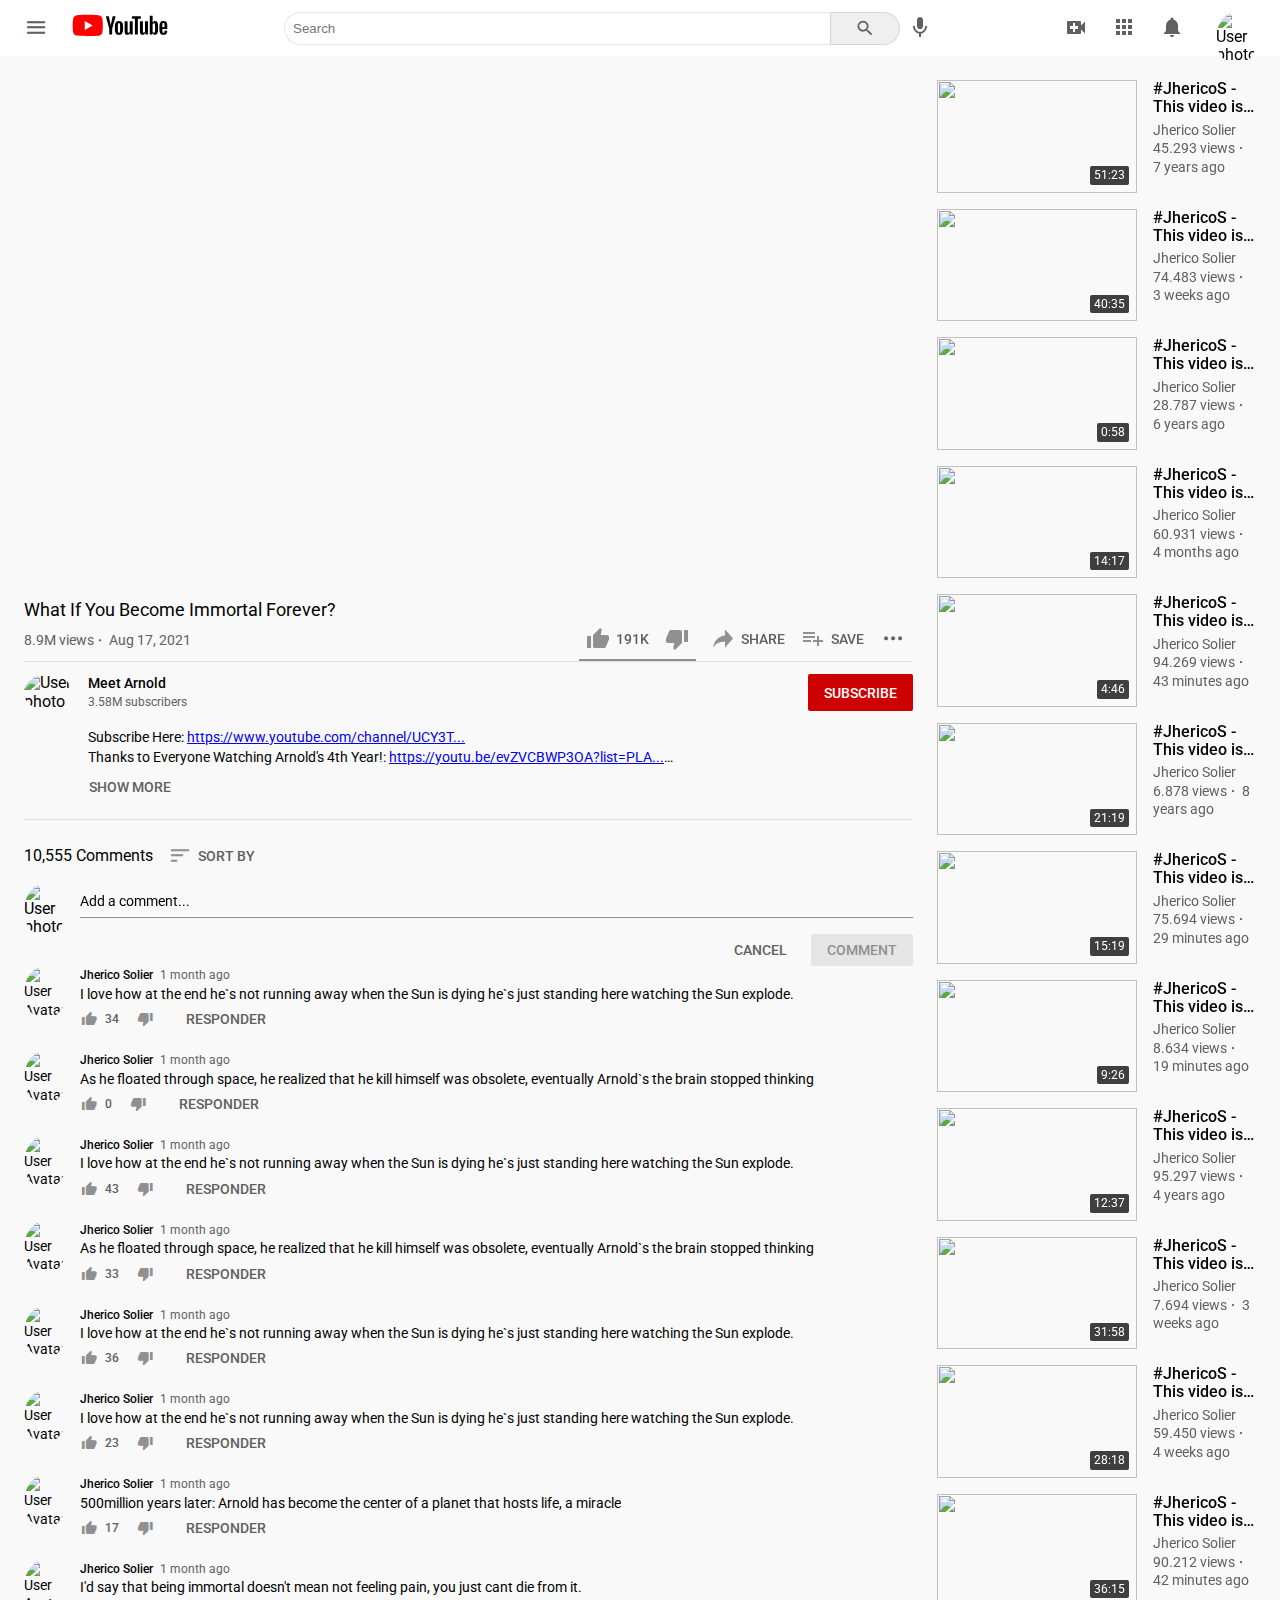
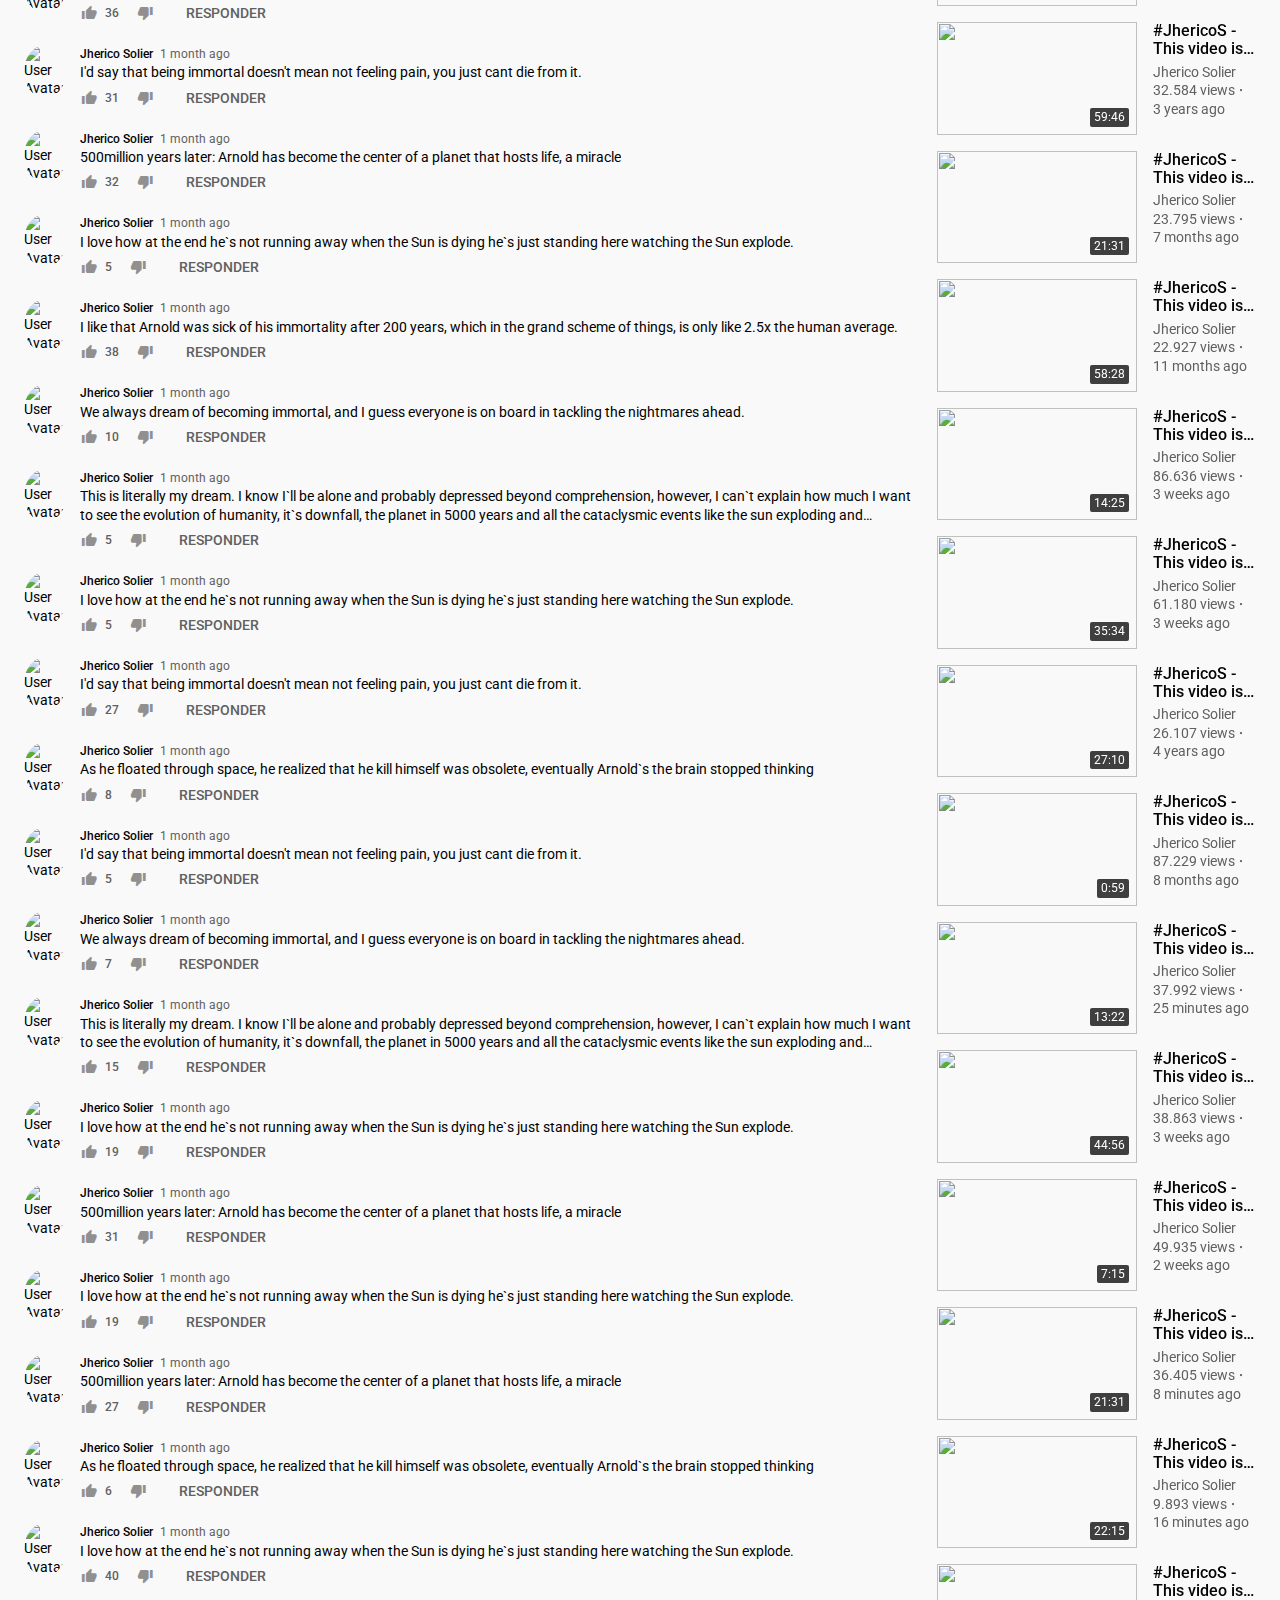
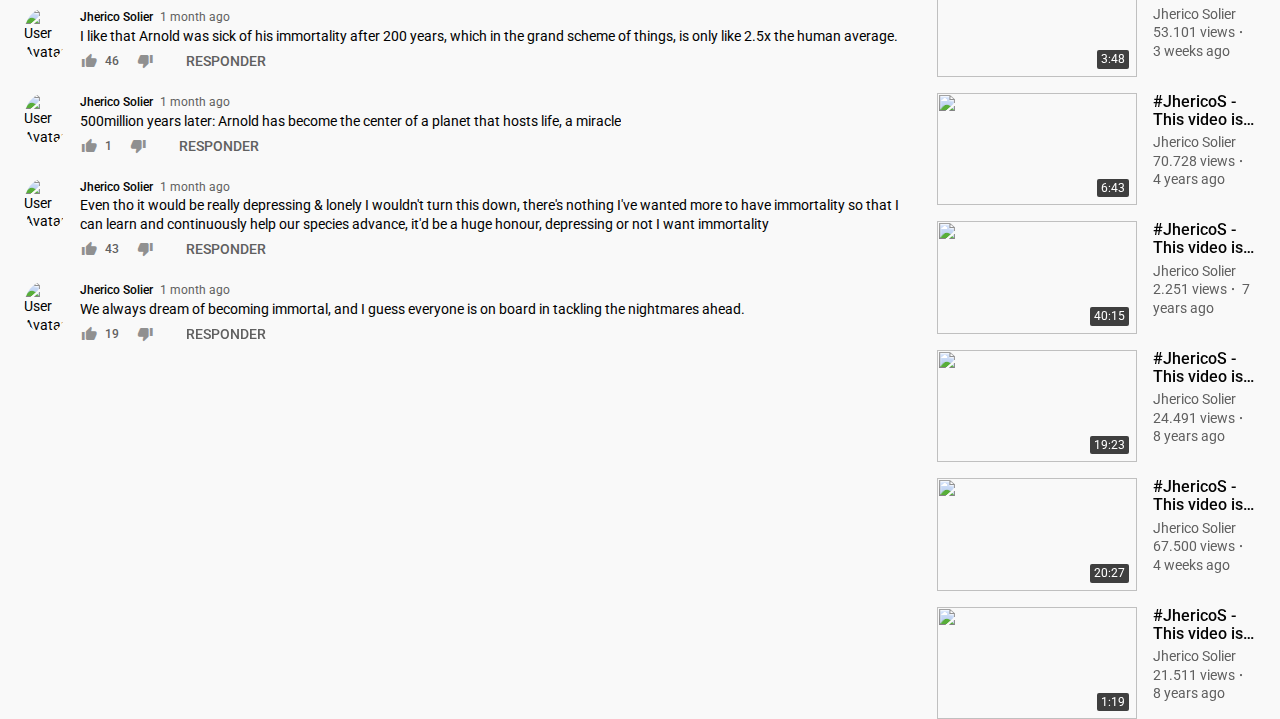
==== video.html @ 56e7bed3 "add video visualization" ====
<!DOCTYPE html>
<html lang="en">
<head>
    <meta charset="UTF-8">
    <meta http-equiv="X-UA-Compatible" content="IE=edge">
    <meta name="viewport" content="width=device-width, initial-scale=1.0">
    <title>YouTube JhericoS</title>
    <link rel="stylesheet" href="styles.css">
    <link rel="stylesheet" href="icons/styles.css">
</head>
<body class="video-page scroll">
    <header class="main-header">
        <!-- #Left -->
        <div class="start place-center">
            <button class="action-button icon-menu"></button>
            <a href="/">
                <img class="logo" src="img/logo.svg" alt="Youtube logo">
            </a>
        </div>

        <!-- #Center -->
        <div class="middle place-center">
            <form class="form-search place-center" action="#">
                <input type="search" placeholder="Search" class="input">
                <button data-tooltip="Search" class="submit icon-search"></button>
            </form>
            <button data-tooltip="Search with your voice" class="action-button icon-microphone"></button>
        </div>

        <!-- #Right -->
        <div class="place-center buttons-container">
            <button data-tooltip="Create" class="action-button icon-camera"></button>
            <button data-tooltip="YouTube apps" class="action-button icon-grid"></button>
            <button data-tooltip="Notifications" class="action-button icon-bell"></button>
            <div class="user">
                <div class="user-avatar">
                    <img class="image" src="https://news.artnet.com/app/news-upload/2019/01/Cat-Photog-Feat-256x256.jpg" alt="User photo">
                </div>
            </div>
        </div>
    </header>

    <div class="video-page-grid">
        <main class="video-column">
            <section class="video-player">
                <iframe class="video" src="https://www.youtube.com/embed/V5WwEENaDMI" title="YouTube video player" frameborder="0" allow="accelerometer; autoplay; clipboard-write; encrypted-media; gyroscope; picture-in-picture; web-share" allowfullscreen></iframe>
                <h1 class="title">What If You Become Immortal Forever?</h1>
                <div class="actions">
                    <p class="video-information">
                        <span class="views">8.9M views</span>
                        <span>Aug 17, 2021</span>
                    </p>
                    <div class="buttons-container">
                        <div class="buttons-container likes">
                            <button data-tooltip="I like this" class="action-button has-text">
                                <span class="icon icon-like-video"></span>
                                <span>191k</span>
                            </button>
                            <button data-tooltip="I dislike this" class="action-button has-text">
                                <span class="icon icon-dislike-video"></span>
                            </button>
                        </div>
                        <button data-tooltip="Share" class="action-button has-text">
                            <span class="icon icon-share"></span>
                            <span>Share</span>
                        </button>
                        <button data-tooltip="Save" class="action-button has-text">
                            <span class="icon icon-add-list"></span>
                            <span>Save</span>
                        </button>
                        <button class="action-button icon icon-horizontal-dots"></button>
                    </div>
                </div>
                <hr class="border"/>
            </section>
            <section class="video-player-information flex">
                <div class="user-avatar">
                    <img class="image" src="https://yt3.ggpht.com/ytc/AMLnZu9QvHYW3UWZsqoRnXHw-0ss7AONGZSx0uEJVyf9-Q=s176-c-k-c0x00ffffff-no-rj" alt="User photo">
                </div>
                <div class="content">
                    <header class="header flex">
                        <div>
                            <a href="#" class="channel-name" data-tooltip="Meet Arnold">Meet Arnold</a>
                            <p class="subs-count">3.58M subscribers</p>
                        </div>
                        <button class="button">Subscribe</button>
                    </header>
                    <p class="caption rows-text-3">Subscribe Here: <a href="#">https://www.youtube.com/channel/UCY3T...</a><br>
                        Thanks to Everyone Watching Arnold's 4th Year!: <a href="#">https://youtu.be/evZVCBWP3OA?list=PLA...</a><br>
                        What If You Become Immortal Forever? <br>
                        Don't forget to turn on notifications, like, & subscribe!</p>
                    <button class="action-button has-text">
                        <span>Show more</span>
                    </button>
                </div>
            </section>
            <hr class="big"></hr>
            <section class="comment-section">
                <header class="comments-information buttons-container">
                    <p>10,555 Comments</p>
                    <button class="action-button has-text">
                        <span class="icon icon-filter"></span>
                        <span>Sort by</span>
                    </button>
                </header>
                <div class="comment-form flex">
                    <div class="user-avatar">
                        <img class="image" src="https://news.artnet.com/app/news-upload/2019/01/Cat-Photog-Feat-256x256.jpg" alt="User photo">
                    </div>
                    <div class="form">
                        <div class="input" contenteditable></div>
                        <div class="buttons-container">
                            <button class="button link">Cancel</button>
                            <button class="button" disabled>Comment</button>
                        </div>
                    </div>
                </div>
                <div class="comments-grid" id="comments-grid">
                    <!-- Comment render -->
                </div>
            </section>
        </main>
        <aside class="cards-sidebar" id="card-grid">
            <!-- Side cards render -->
        </aside>
    </div>
    <script src="js/scripts/comment.js" type="module"></script>
    <script src="js/scripts/cards.js" type="module"></script>
</body>
</html>
---- styles.css ----
@import url('https://fonts.googleapis.com/css2?family=Roboto:wght@400;500&display=swap');

* {
    margin: 0;
    padding: 0;
    box-sizing: border-box;
}

/* --- Global Variables --- */

:root {
    /* Base Colors */
    --accent-color: #ff0000;
    --grey-color: #909090;
    --grey-color-alt: #ccc;
    --border-color: rgba(0,0,0,0.1);
    --new-video-color: #065FD4;

    /* Background Colors */
    --bg-color: #fff;
    --bg-color-alt: #f9f9f9;
    --bg-color-active: #e5e5e5;

    /* Text Colors */
    --text-color: #030303;
    --text-color-alt: #606060;
    --text-color-white: #fff;

    /* Fonts */
    --body-font: 'Roboto', sans-serif;
    --icon-font: 'icomoon';

    /* Text Size */
    --big-font-size: 1.125rem;
    --normal-font-size: 1rem;
    --small-font-size: 0.875rem;
    --smaller-font-size: 0.75rem;
    --font-bold: 500;

    /* Others */
    --header-height: 56px;
    --sidebar-width: 240px;
    --z-tooltip: 25;
    --z-fixed: 100;
    --border-radius: 2px;
    --border-radius-search: 100px;
    --transition-time: 0.25s;

    /* Scroll */
    --scroll-size: 16px;
    --scroll-bg: transparent;
    --scroll-radius: 8px;
    --scroll-padding: 4px;
    --thumb-bg: var(--grey-color);
    --thumb-bg-alt: var(--grey-color-alt);
}

body {
    font-family: var(--body-font);
    background-color: var(--bg-color-alt);
    line-height: 1.15rem;
    padding-top: var(--header-height);
    padding-left: var(--sidebar-width);
}

h1, h2, h3, h4, h5, h6, b {
    font-weight: var(--font-bold);
}

button {
    font-family: var(--body-font);
}

img {
    width: 100%;
}

hr {
    --spacing: 0.75rem;
    border: none;
    border-bottom: 1px solid var(--border-color);
    margin-bottom: var(--spacing);
    padding-top: var(--spacing);
}

hr.big {
    margin-bottom: 1rem;
}

.flex {
    display: flex;
}

.place-center {
    display: flex;
    justify-content: center;
    align-items: center;
}

.buttons-container {
    display: flex;
    gap: 0.5rem;
}

/* --- Classes To Trim Lines Of Text --- */

[class*='rows-text'] {
    display: -webkit-box;
    -webkit-line-clamp: 2;
    -webkit-box-orient: vertical;
    overflow: hidden;
}

.rows-text-1 {
    --rows: 1;
}

.rows-text-2 {
    --rows: 2;
}

.rows-text-3 {
    --rows: 3;
}

/* --- Scroll --- */
.scroll::-webkit-scrollbar {
    width: var(--scroll-size);
    height: var(--scroll-size);
}

.scroll::-webkit-scrollbar-thumb {
    background-color: var(--thumb-bg);
    border-radius: var(--scroll-radius);
    border: var(--scroll-padding) solid transparent;
    background-clip: content-box;
}

.scroll::-webkit-scrollbar-thumb:hover {
    background-color: var(--thumb-bg-alt);
}

.scroll:not(body)::-webkit-scrollbar-thumb {
    display: none;
    background-color: var(--thumb-bg-alt);
}

.scroll:not(body):hover::-webkit-scrollbar-thumb {
    display: block;
}

/* --- Principal Header --- */

.main-header {
    position: fixed;
    width: 100%;
    left:  0;
    top: 0;
    display: flex;
    justify-content: space-between;
    align-items: center;
    padding: 0 1rem;
    height: var(--header-height);
    background-color: var(--bg-color);
    z-index: var(--z-fixed);
}

.main-header .start .action-button {
    margin-right: 1rem;
}

.main-header .logo {
    width: 6rem;
}

.main-header .middle {
    flex-basis: 720px;
    padding: 0 2rem;
}

.main-header .form-search {
    flex-grow: 1;
    align-items: stretch;
}

.main-header .input {
    flex-grow: 1;
    padding: 0.5rem;
    border: 1px solid var(--border-color);
    border-right: 0;
    border-radius: var(--border-radius-search) 0 0 var(--border-radius-search);
}

.main-header .submit {
    padding: 0 1.5rem;
    border: 1px solid var(--border-color);
    color: var(--text-color-alt);
    font-size: 1.25rem;
    border-radius: 0 var(--border-radius-search) var(--border-radius-search) 0;
    cursor: pointer;
}

.main-header .user {
    padding: 0 1rem;
}

/* --- User Avatar --- */

.user-avatar {
    --size: 2rem;
    width: var(--size);
    height: var(--size);
    cursor: pointer;
    flex: none;
}

.user-avatar .image {
    width: 100%;
    height: 100%;
    object-fit: cover;
    border-radius: 50%;
}

/* --- Action Buttons --- */

.action-button,
.action-button .icon {
    --size: 2.5rem;
    display: flex;
    justify-content: center;
    align-items: center;
    height: var(--size);
    border: 1px solid transparent;
    background: none;
    cursor: pointer;
    transition: border-color var(--transition-time);
}

.action-button.has-text {
    text-transform: uppercase;
    color: var(--text-color-alt);
    font-weight: var(--font-bold);
    font-size: var(--small-font-size);
}

.action-button.has-text .icon {
    --size: 2.25rem;
    color: var(--grey-color);
}

.action-button:not(.has-text),
.action-button .icon {
    width: var(--size);
    border-radius: 50%;
}

.action-button::before,
.action-button .icon {
    color: var(--text-color-alt);
    font-size: 1.5rem;
}

.action-button:not(.has-text):active,
.action-button .icon:active {
    background-color: var(--bg-color-active);
    border-color: var(--bg-color-active) ;
}

/* --- Tooltip --- */

[data-tooltip] {
    position: relative;
}

[data-tooltip]:hover::after {
    opacity: 1;
}

[data-tooltip]::after {
    content: attr(data-tooltip);
    position: absolute;
    left: 50%;
    top: 3.5rem;
    transform: translateX(-50%);
    padding: 0.5rem;
    background-color: var(--text-color-alt);
    color: var(--text-color-white);
    font-family: var(--body-font);
    font-size: var(--smaller-font-size);
    border-radius: var(--border-radius);
    white-space: nowrap;
    opacity: 0;
    pointer-events: none;
    transition: opacity var(--transition-time);
    z-index: var(--z-tooltip);
}

/* --- Basic Button --- */

.button {
    --button-color: #cc0000;
    --text-button-color: white;
    --cursor-button: pointer;

    padding: 0.5rem 1rem;
    background-color: var(--button-color);
    color: var(--text-button-color);
    text-transform: uppercase;
    font-size: var(--small-font-size);
    font-weight: var(--font-bold);
    border: none;
    border-radius: var(--border-radius);
    cursor: var(--cursor-button);
}

.button[disabled] {
    --button-color: var(--bg-color-active);
    --text-button-color: var(--grey-color);
    --cursor-button: initial;
}

.button.link {
    --text-button-color: var(--text-color-alt);
    --button-color: transparent;
}

/* --- Side Menu --- */

.main-sidebar {
    --main-nav-padding: 0.5rem 1.5rem;
    position: fixed;
    top: var(--header-height);
    left: 0;
    z-index: 1;
    height: calc(100vh - var(--header-height));
    width: var(--sidebar-width);
    background-color: var(--bg-color);
    padding: 0.75rem 0;
    overflow: auto;
}

/* --- Navigation Items --- */

.main-nav .link {
    display: flex;
    align-items: center;
    padding: var(--main-nav-padding);
    color: var(--text-color);
    font-size: var(--small-font-size);
    text-decoration: none;
    white-space: nowrap;
}

.main-nav .link.is-active,
.main-nav .link:hover {
    background-color: var(--bg-color-alt);
}

.main-nav .link.is-active {
    font-weight: var(--font-bold);
}

/* --- Navigation Icons --- */

.main-nav .link .icon {
    margin-right: 1.5rem;
    font-size: 1.5rem;
    color: var(--text-color-alt);
}

.main-nav .link.is-in-live::after,
.main-nav .link.is-new::after {
    --link-icon: '';
    content: var(--link-icon);
    font-family: var(--icon-font);
    margin-left: auto;
}

.main-nav .link.is-in-live::after {
    content: '\e911';
    color: var(--accent-color);
}

.main-nav .link.is-new::after {
    content: '\e91b';
    color: var(--new-video-color);
    font-size: 0.5rem;
}

.main-nav .link .user-avatar {
    --size: 1.5rem;
}

.main-nav .link .icon,
.main-nav .link .user-avatar {
    margin-right: 1.5rem;
}

.main-nav .link.is-active .icon {
    color: var(--accent-color);
}

/* --- Section Title In Side Navigation --- */

.nav-title {
    padding: var(--main-nav-padding);
    color: var(--text-color-alt);
    font-size: var(--small-font-size);
    text-transform: uppercase;
}

/* --- Footer Side Navigation --- */

.main-nav-footer {
    display: grid;
    gap: 0.75rem;
    padding: var(--main-nav-padding);
    font-size: var(--smaller-font-size);
}

.main-nav-footer .link-footer {
    margin-right: 0.5rem;
    line-height: 1.4;
    text-decoration: none;
    font-weight: var(--font-bold);
    color: var(--text-color-alt);
}

.main-nav-footer .copyright {
    opacity: 0.6;
    color: var(--text-color-alt);
    margin: 0;
}

/* --- Video Card --- */

.card-video a {
    text-decoration: none;
    color: inherit;
}

.card-video .cover {
    display: block;
    position: relative;
    aspect-ratio: 16 / 9;
    margin-bottom: 0.75rem;
}

.card-video .image {
    display: block;
    height: 100%;
    object-fit: cover;
}

.card-video .time {
    position: absolute;
    right: 0.5rem;
    bottom: 0.5rem;
    padding: 0 0.25rem;
    background-color: rgba(0,0,0,0.75);
    color: var(--text-color-white);
    font-size: var(--smaller-font-size);
    border-radius: var(--border-radius);
}

.card-video .user-avatar {
    --size: 36px;
    margin-right: 0.75rem;
}

.card-video .content {
    font-size: var(--small-font-size);
    color: var(--text-color-alt);
}

.card-video .title {
    color: var(--text-color);
    margin-bottom: 0.25rem;
}

/* --- Sidebar Card Video --- */

.cards-sidebar {
    display: grid;
    gap: 1rem;
    grid-column-start: span 3;
}

.card-video.in-sidebar {
    display: flex;
    flex-wrap: nowrap;
    gap: 1rem;
}

.card-video.in-sidebar .cover {
    margin-bottom: 0;
    min-width: 200px;
    max-width: 250px;
}

.card-video.in-sidebar .content {
    flex-grow: 1;
}

/* --- Video Information --- */

.video-information .views {
    display: inline-flex;
}

.video-information .views::after {
    content: '\e91b';
    padding: 0 0.25rem;
    font-family: var(--icon-font);
    font-size: 0.25rem;
}

/* --- Videos Grid --- */

.card-grid {
    display: grid;
    grid-template-columns: repeat(auto-fill, minmax(250px, 1fr));
    gap: 2rem 1rem;
    padding: 1rem 2rem;
    max-width: 1900px;
    margin-inline: auto;
}

/* --- Video Page --- */

body.video-page {
    padding-left: 0;    
}

.video-page-grid {
    --gap-page: 1.5rem;
    width: calc(100% - (var(--gap-page) * 2));
    max-width: 1600px;
    display: grid;
    gap: var(--gap-page);
    grid-template-columns: repeat(11, 1fr);
    margin-inline: auto;
    padding-top: var(--gap-page);
}

.video-column {
    grid-column-start: span 8;
}

.video-player .video {
    aspect-ratio: 16 / 9;
    width: 100%;
    margin-bottom: 1rem;
}

.video-player .title {
    font-weight: normal;
    font-size: var(--big-font-size);
}

.video-player .video-information {
    font-size: var(--small-font-size);
    color: var(--text-color-alt);
}

.video-player .actions {
    display: flex;
    align-items: center;
    justify-content: space-between;
}

.video-player .buttons-container.likes {
    border-bottom: 2px solid var(--grey-color);
}

.video-player .border {
    padding-top: 0;
}

/* --- Video Information Styles --- */

.video-player-information {
    gap: 1rem;
    color: var(--text-color);
}

.video-player-information .user-avatar {
    --size: 3rem;
}

.video-player-information .content {
    width: 100%;
}

.video-player-information .channel-name {
    color: inherit;
    text-decoration: none;
    font-size: var(--small-font-size);
    font-weight: var(--font-bold);
}

.video-player-information .subs-count {
    color: var(--text-color-alt);
    font-size: var(--smaller-font-size);
}

.video-player-information .header {
    margin-bottom: 1rem;
}

.video-player-information .header .button {
    margin-left: auto;
}

.video-player-information .caption {
    max-width: 600px;
    line-height: 1.25rem;
    font-size: var(--small-font-size);
}

/* --- Comments Section --- */

.comments-information {
    align-items: center;
    margin-bottom: 0.5rem;
}

.comment-form {
    gap: 1rem;
}

.comment-form .form {
    display: flex;
    flex-direction: column;
    flex-grow: 1;
}

.comment-form .input {
    position: relative;
    margin-bottom: 1rem;
    padding: 0.5rem 0;
    font-size: var(--small-font-size);
    box-shadow: 0 -1px inset var(--grey-color);
    outline: none;
}

.comment-form .input:empty::before {
    content: 'Add a comment...';
}

.comment-form .input:not(:empty) ~ .buttons-container .button[disabled] {
    background-color: var(--new-video-color);
    color: white;
}

.comment-form .input::after {
    content: '';
    position: absolute;
    bottom: 0;
    left: 50%;
    width: 0;
    height: 2px;
    background-color: #000;
    transition: left var(--transition-time), width var(--transition-time);
}

.comment-form .input:focus::after {
    width: 100%;
    left: 0;
}

.comment-form .user-avatar {
    --size: 2.5rem;
}

.comment-form .buttons-container {
    margin-left: auto;
}

/* --- Comment Component --- */

.comments-grid {
    display: grid;
    gap: 1rem;
}

.comment {
    gap: 1rem;
    font-size: var(--small-font-size);
}

.comment .user-avatar {
    --size: 2.5rem;
}

.comment .header {
    font-size: var(--smaller-font-size);
}

.comment .name {
    margin-right: 0.25rem;
    text-decoration: none;
    color: var(--text-color)
}

.comment .time {
    color: var(--text-color-alt);
}

.comment .buttons-container {
    margin-left: -0.5rem;
}

.comment .action-button,
.comment .action-button .icon {
    --size: 2rem;
    font-size: var(--normal-font-size);
}

.comment .action-button:hover,
.comment .action-button:hover .icon {
    color: var(--text-color-alt);
}

.comment .action-button .text {
    font-size: var(--smaller-font-size);
}
---- icons/styles.css ----
@font-face {
  font-family: 'icomoon';
  src:  url('fonts/icomoon.eot?4cv2qz');
  src:  url('fonts/icomoon.eot?4cv2qz#iefix') format('embedded-opentype'),
    url('fonts/icomoon.ttf?4cv2qz') format('truetype'),
    url('fonts/icomoon.woff?4cv2qz') format('woff'),
    url('fonts/icomoon.svg?4cv2qz#icomoon') format('svg');
  font-weight: normal;
  font-style: normal;
  font-display: block;
}

[class^="icon-"], [class*=" icon-"] {
  /* use !important to prevent issues with browser extensions that change fonts */
  font-family: 'icomoon' !important;
  speak: never;
  font-style: normal;
  font-weight: normal;
  font-variant: normal;
  text-transform: none;
  line-height: 1;

  /* Better Font Rendering =========== */
  -webkit-font-smoothing: antialiased;
  -moz-osx-font-smoothing: grayscale;
}

.icon-like-video:before {
  content: "\e90f";
}
.icon-horizontal-dots:before {
  content: "\e91e";
}
.icon-share:before {
  content: "\e920";
}
.icon-dislike-video:before {
  content: "\e91f";
}
.icon-add-list:before {
  content: "\e921";
}
.icon-filter:before {
  content: "\e922";
}
.icon-dot .path1:before {
  content: "\e91b";
  color: rgb(0, 0, 0);
}
.icon-dot .path2:before {
  content: "\e91c";
  margin-left: -1em;
  color: rgb(0, 0, 0);
}
.icon-dot .path3:before {
  content: "\e91d";
  margin-left: -1em;
  color: rgb(68, 68, 68);
  opacity: 0.15;
}
.icon-library:before {
  content: "\e90b";
}
.icon-history:before {
  content: "\e90c";
}
.icon-square-triangle:before {
  content: "\e90d";
}
.icon-like:before {
  content: "\e923";
}
.icon-clock:before {
  content: "\e90e";
}
.icon-down:before {
  content: "\e910";
}
.icon-live:before {
  content: "\e911";
}
.icon-video:before {
  content: "\e912";
}
.icon-game:before {
  content: "\e913";
}
.icon-spotlight:before {
  content: "\e914";
}
.icon-trophy:before {
  content: "\e915";
}
.icon-config:before {
  content: "\e916";
}
.icon-flag:before {
  content: "\e917";
}
.icon-question:before {
  content: "\e918";
}
.icon-message:before {
  content: "\e919";
}
.icon-vertical-dots:before {
  content: "\e91a";
}
.icon-home:before {
  content: "\e906";
}
.icon-explore:before {
  content: "\e907";
}
.icon-suscriptions:before {
  content: "\e908";
}
.icon-yt-logo:before {
  content: "\e909";
}
.icon-music:before {
  content: "\e90a";
}
.icon-search:before {
  content: "\e904";
}
.icon-microphone:before {
  content: "\e905";
}
.icon-menu:before {
  content: "\e900";
}
.icon-camera:before {
  content: "\e901";
}
.icon-grid:before {
  content: "\e902";
}
.icon-bell:before {
  content: "\e903";
}
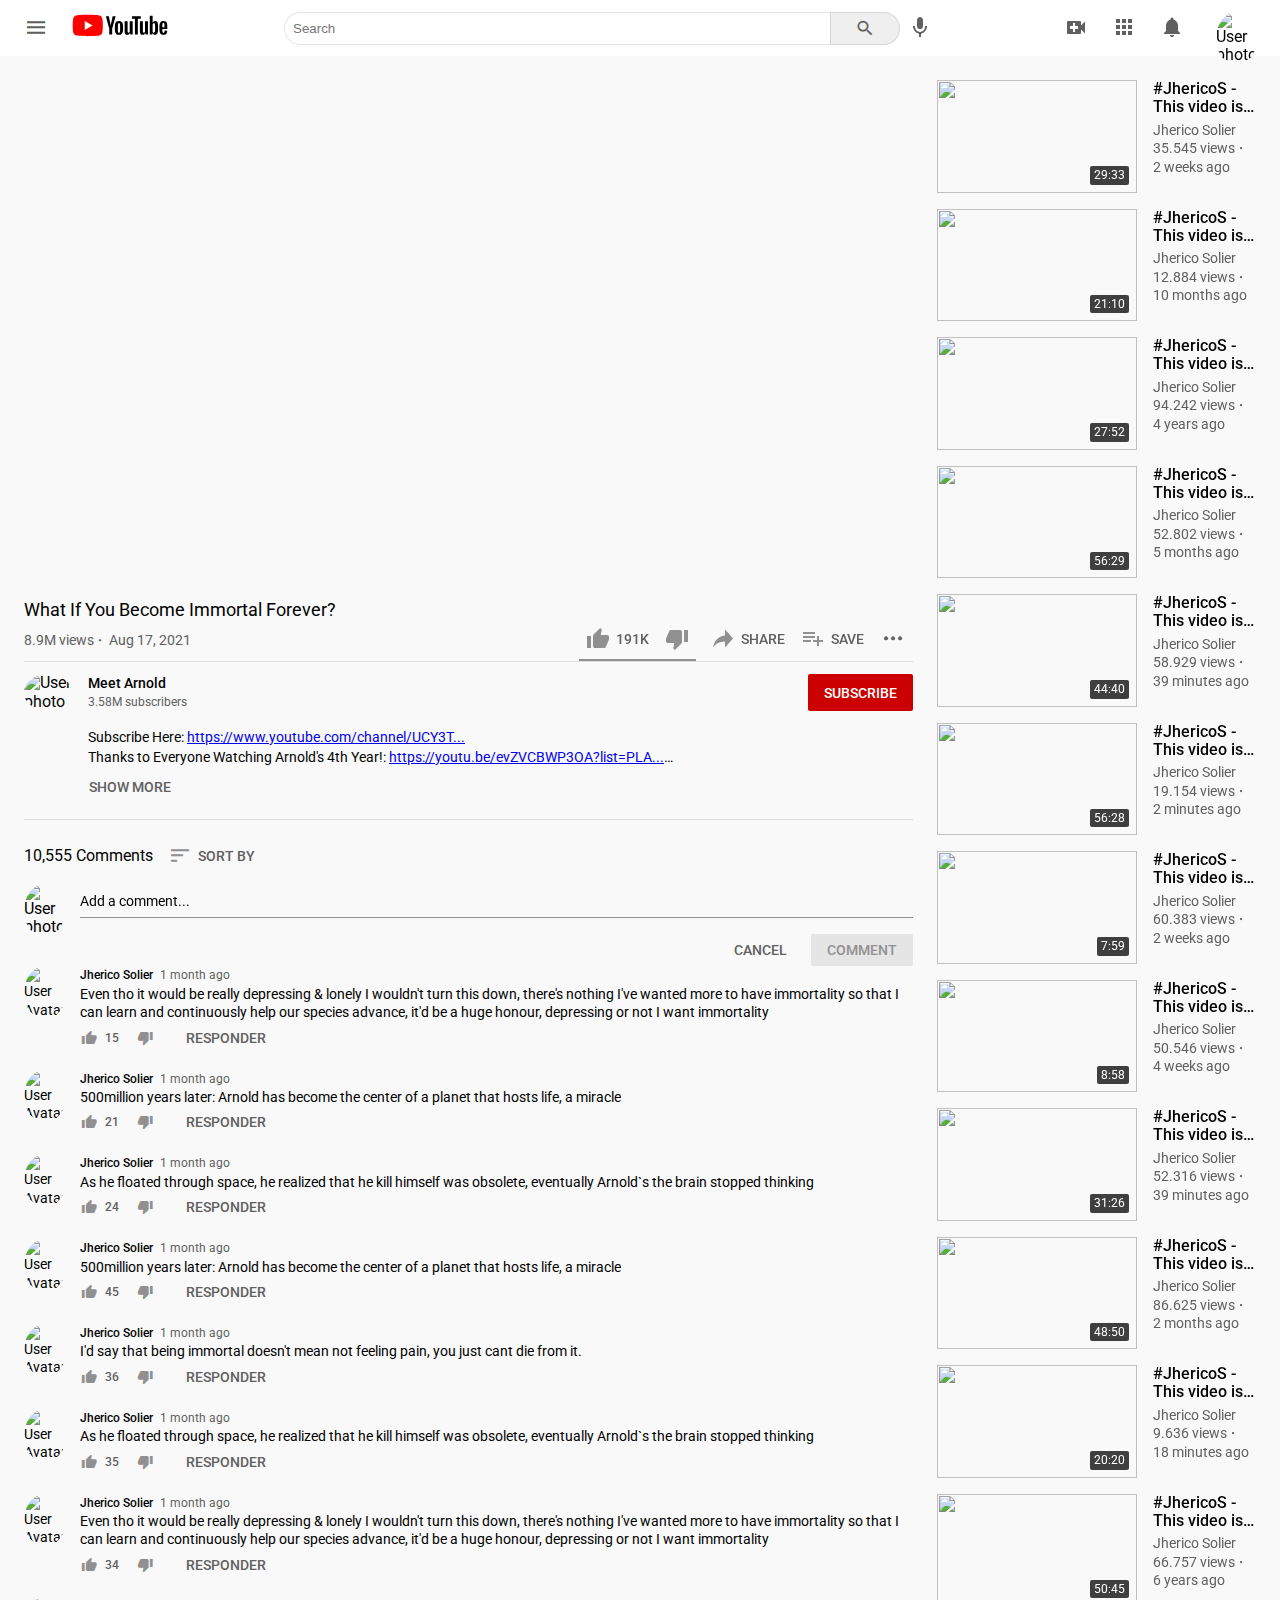
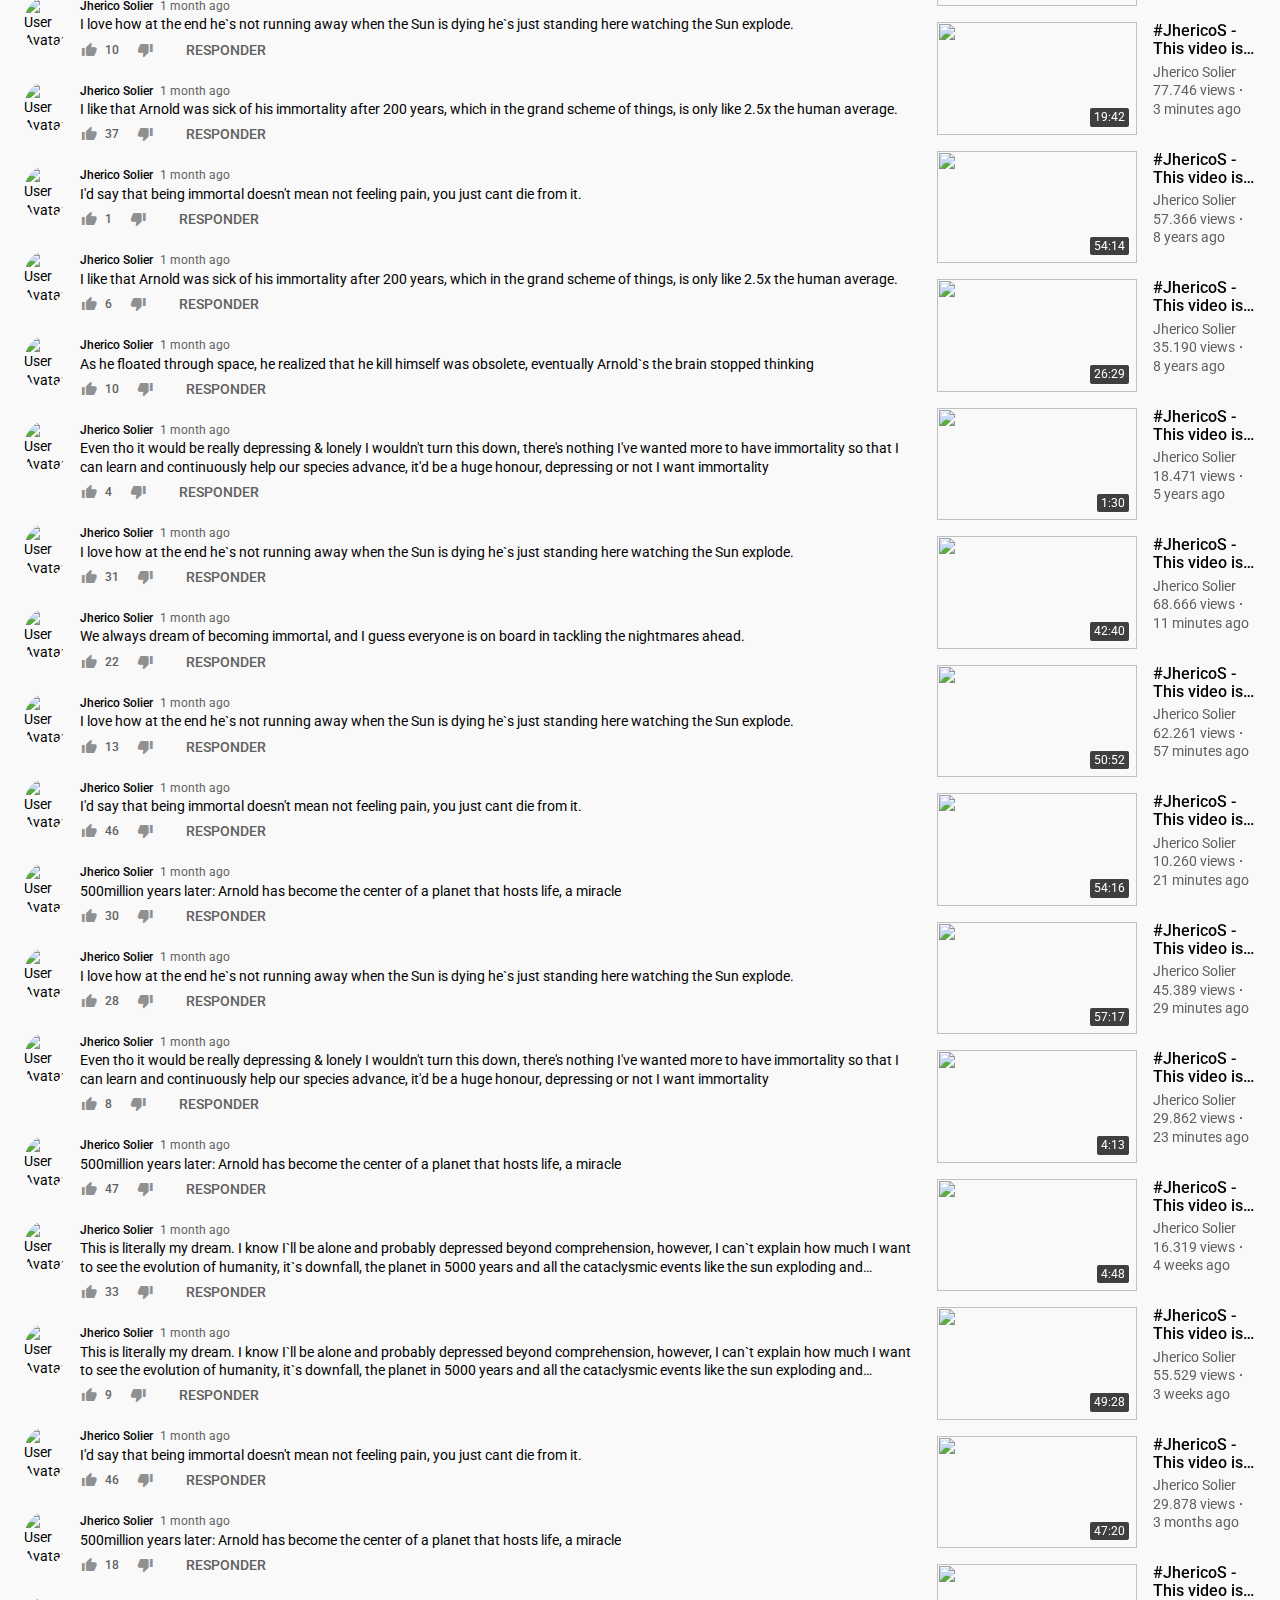
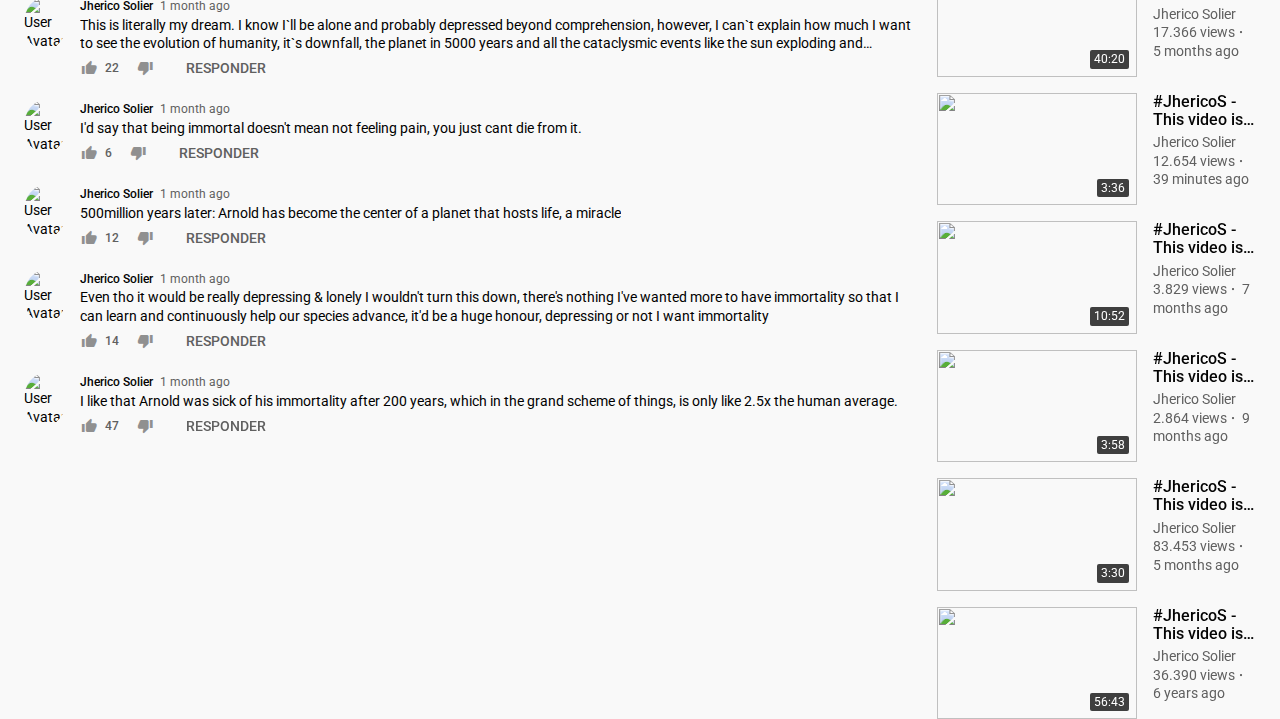
==== commit e3a71b5f: "fix video visualization 2" ====
--- a/video.html
+++ b/video.html
@@ -13,7 +13,7 @@
         <!-- #Left -->
         <div class="start place-center">
             <button class="action-button icon-menu"></button>
-            <a href="/">
+            <a href="YouTubeClone">
                 <img class="logo" src="img/logo.svg" alt="Youtube logo">
             </a>
         </div>
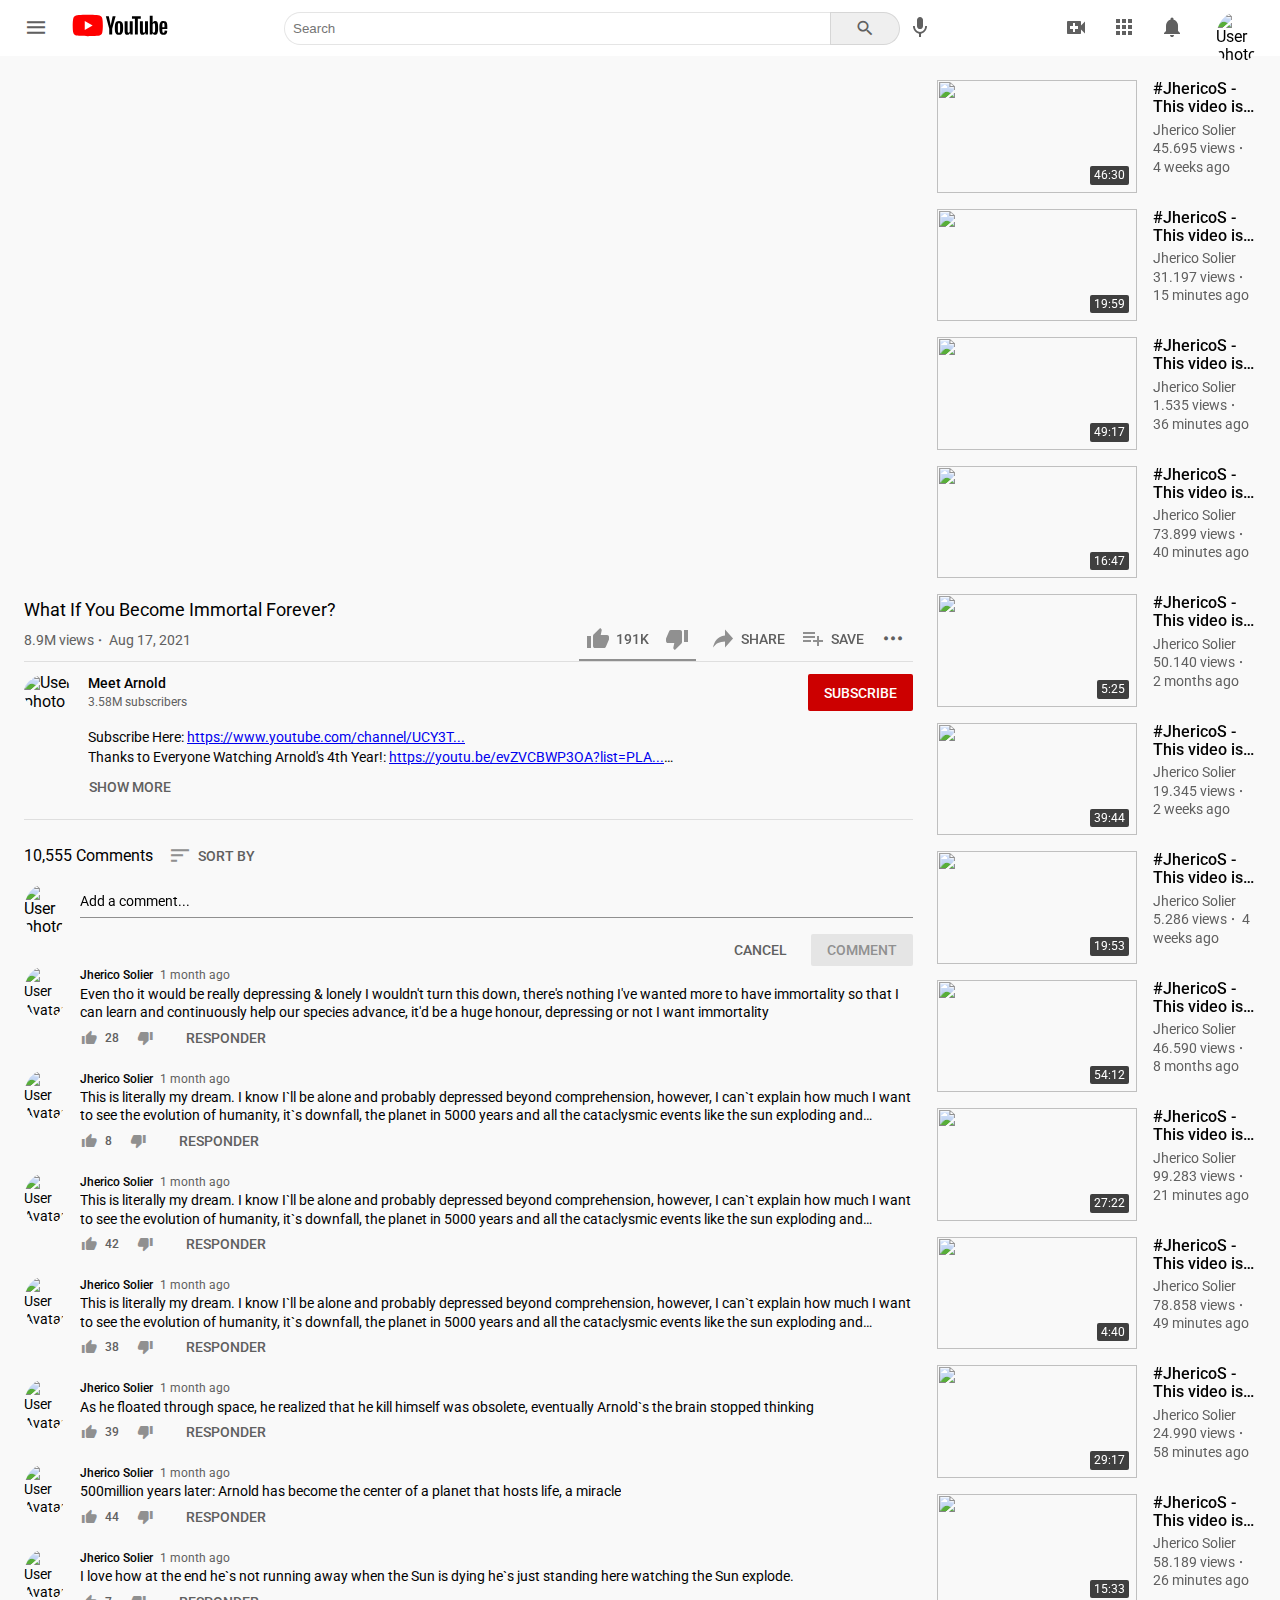
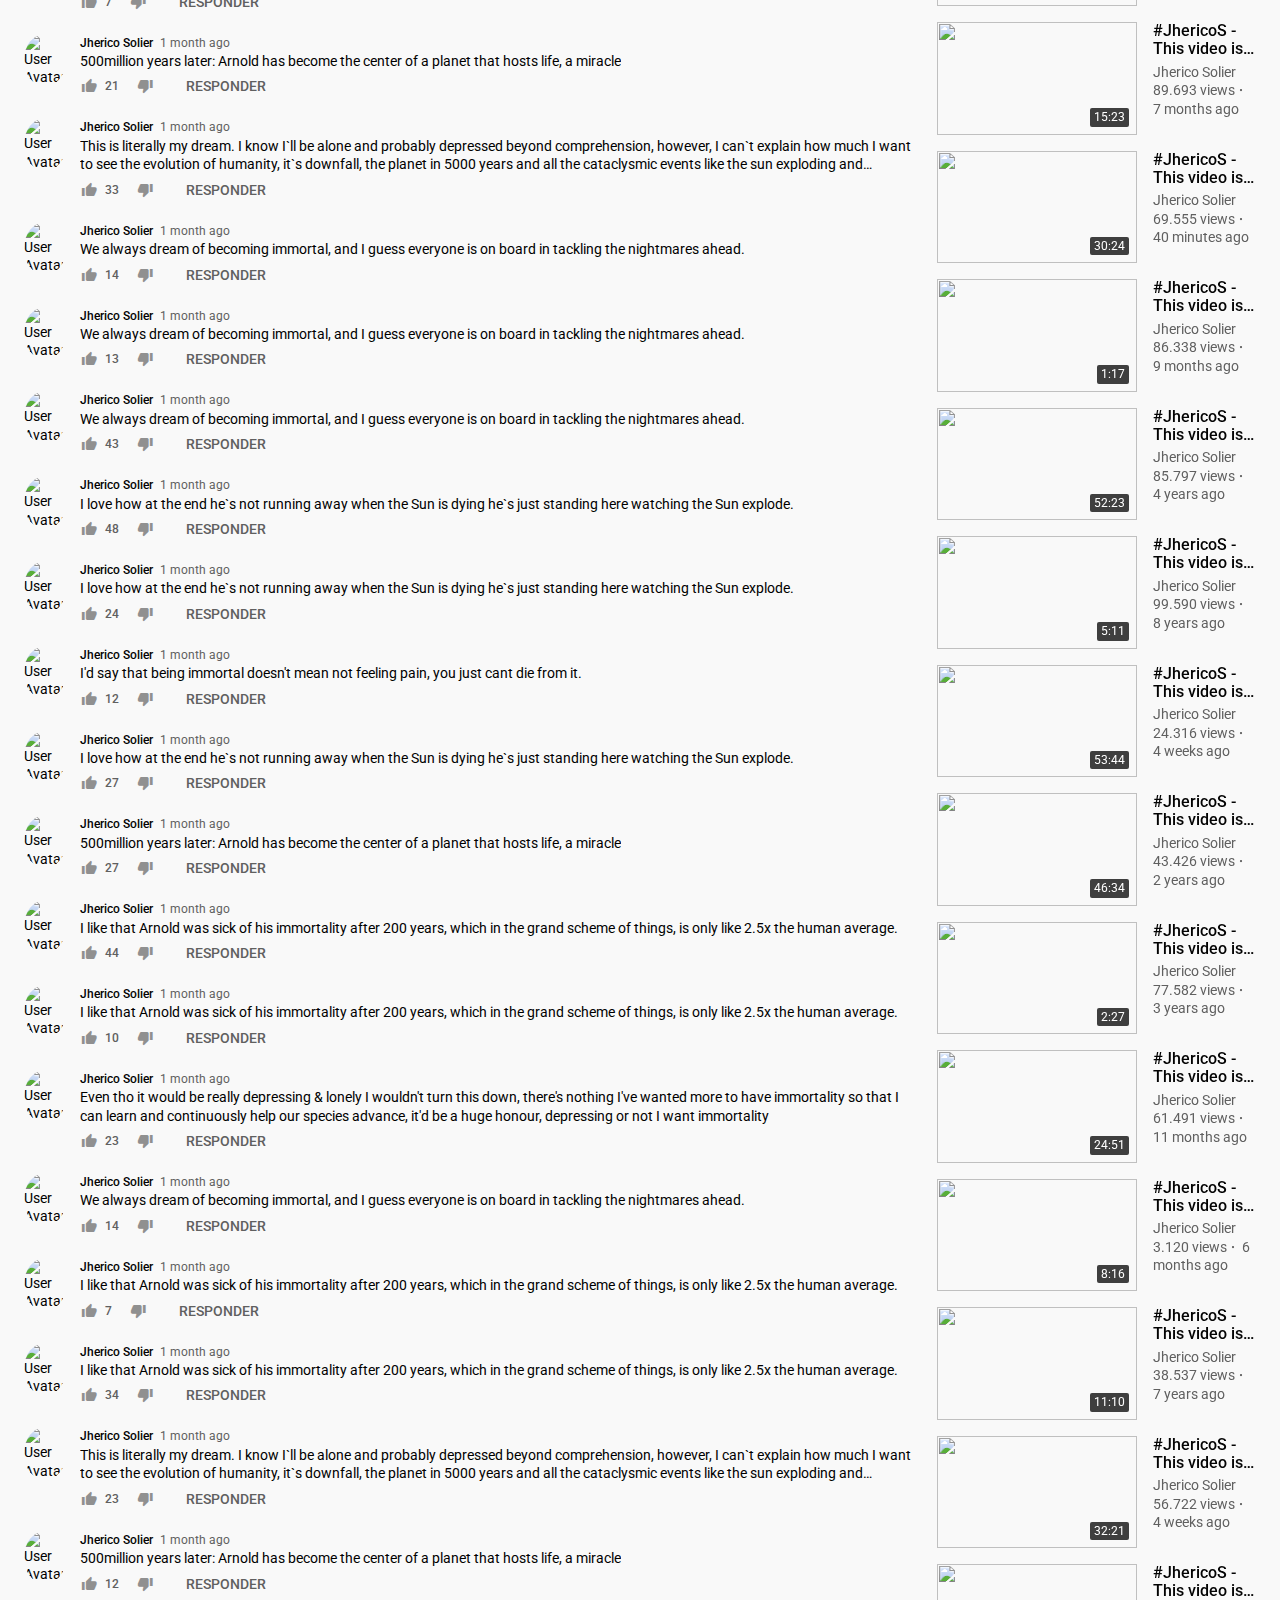
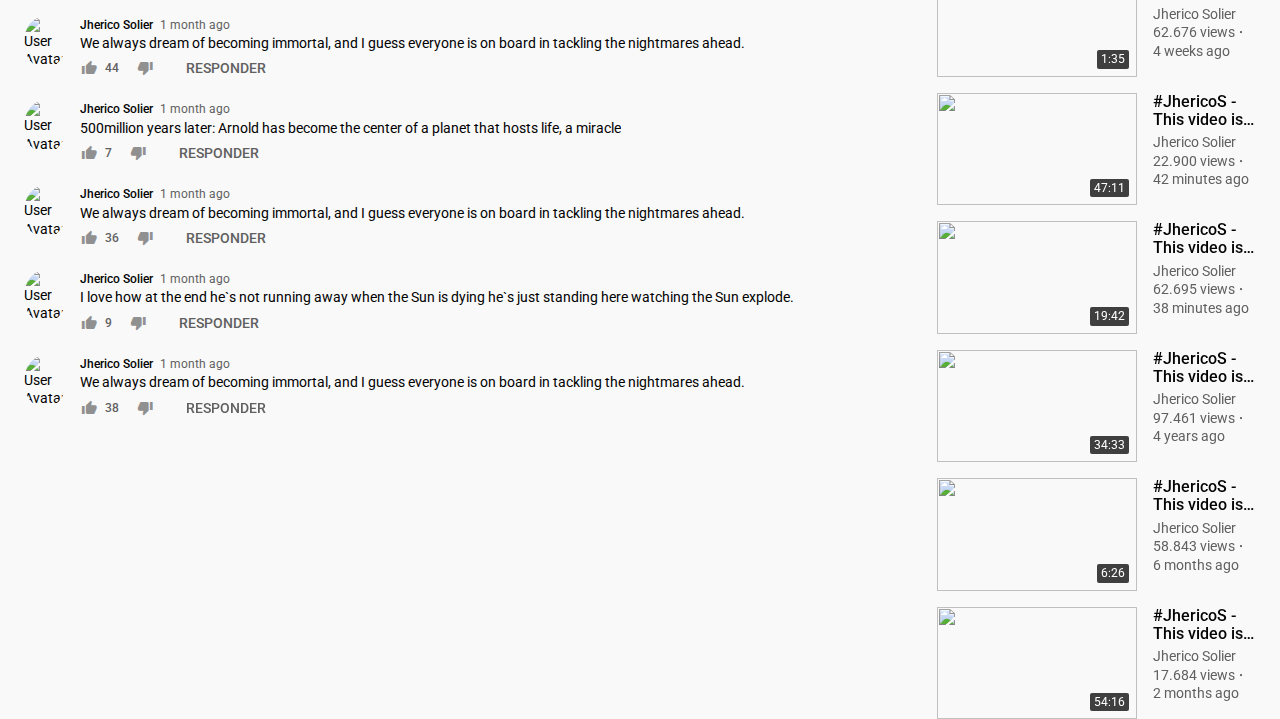
==== commit 44f74703: "fix video visualization 3" ====
--- a/video.html
+++ b/video.html
@@ -13,7 +13,7 @@
         <!-- #Left -->
         <div class="start place-center">
             <button class="action-button icon-menu"></button>
-            <a href="YouTubeClone">
+            <a href="../YouTubeClone">
                 <img class="logo" src="img/logo.svg" alt="Youtube logo">
             </a>
         </div>
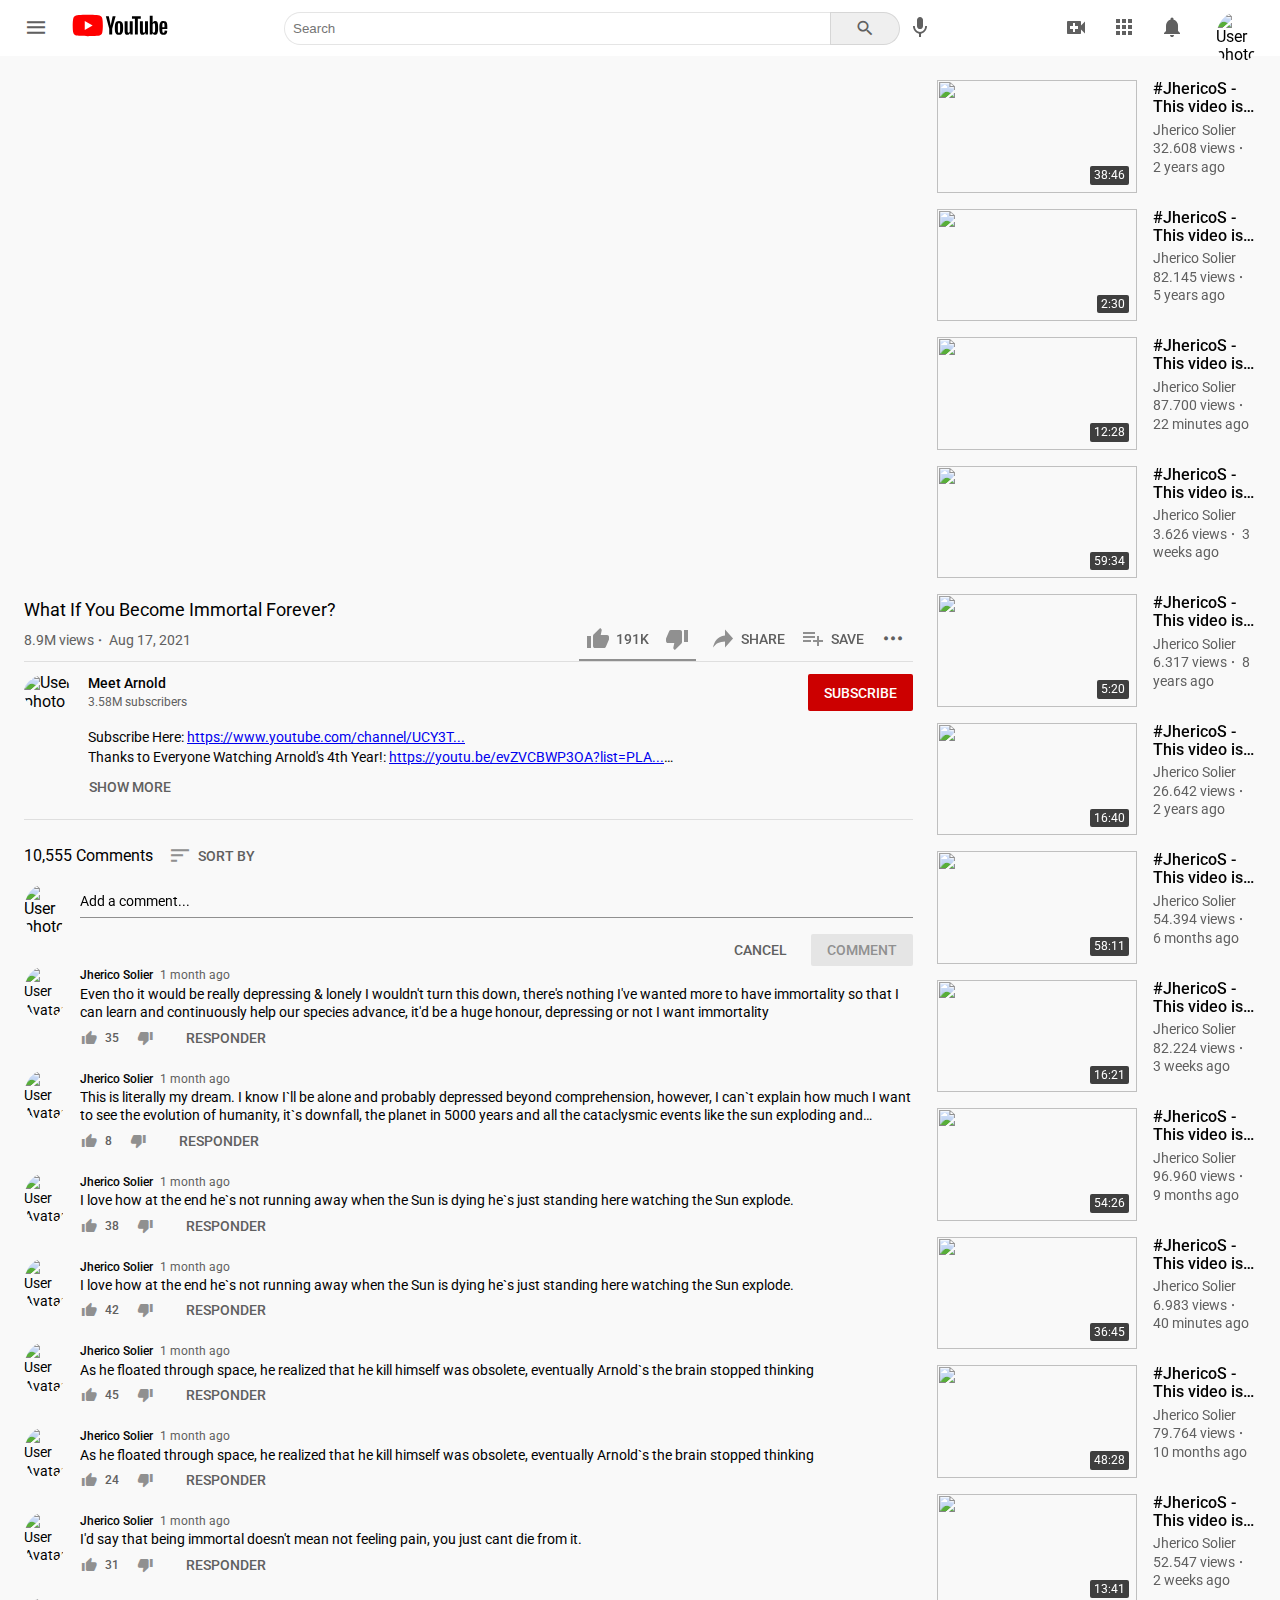
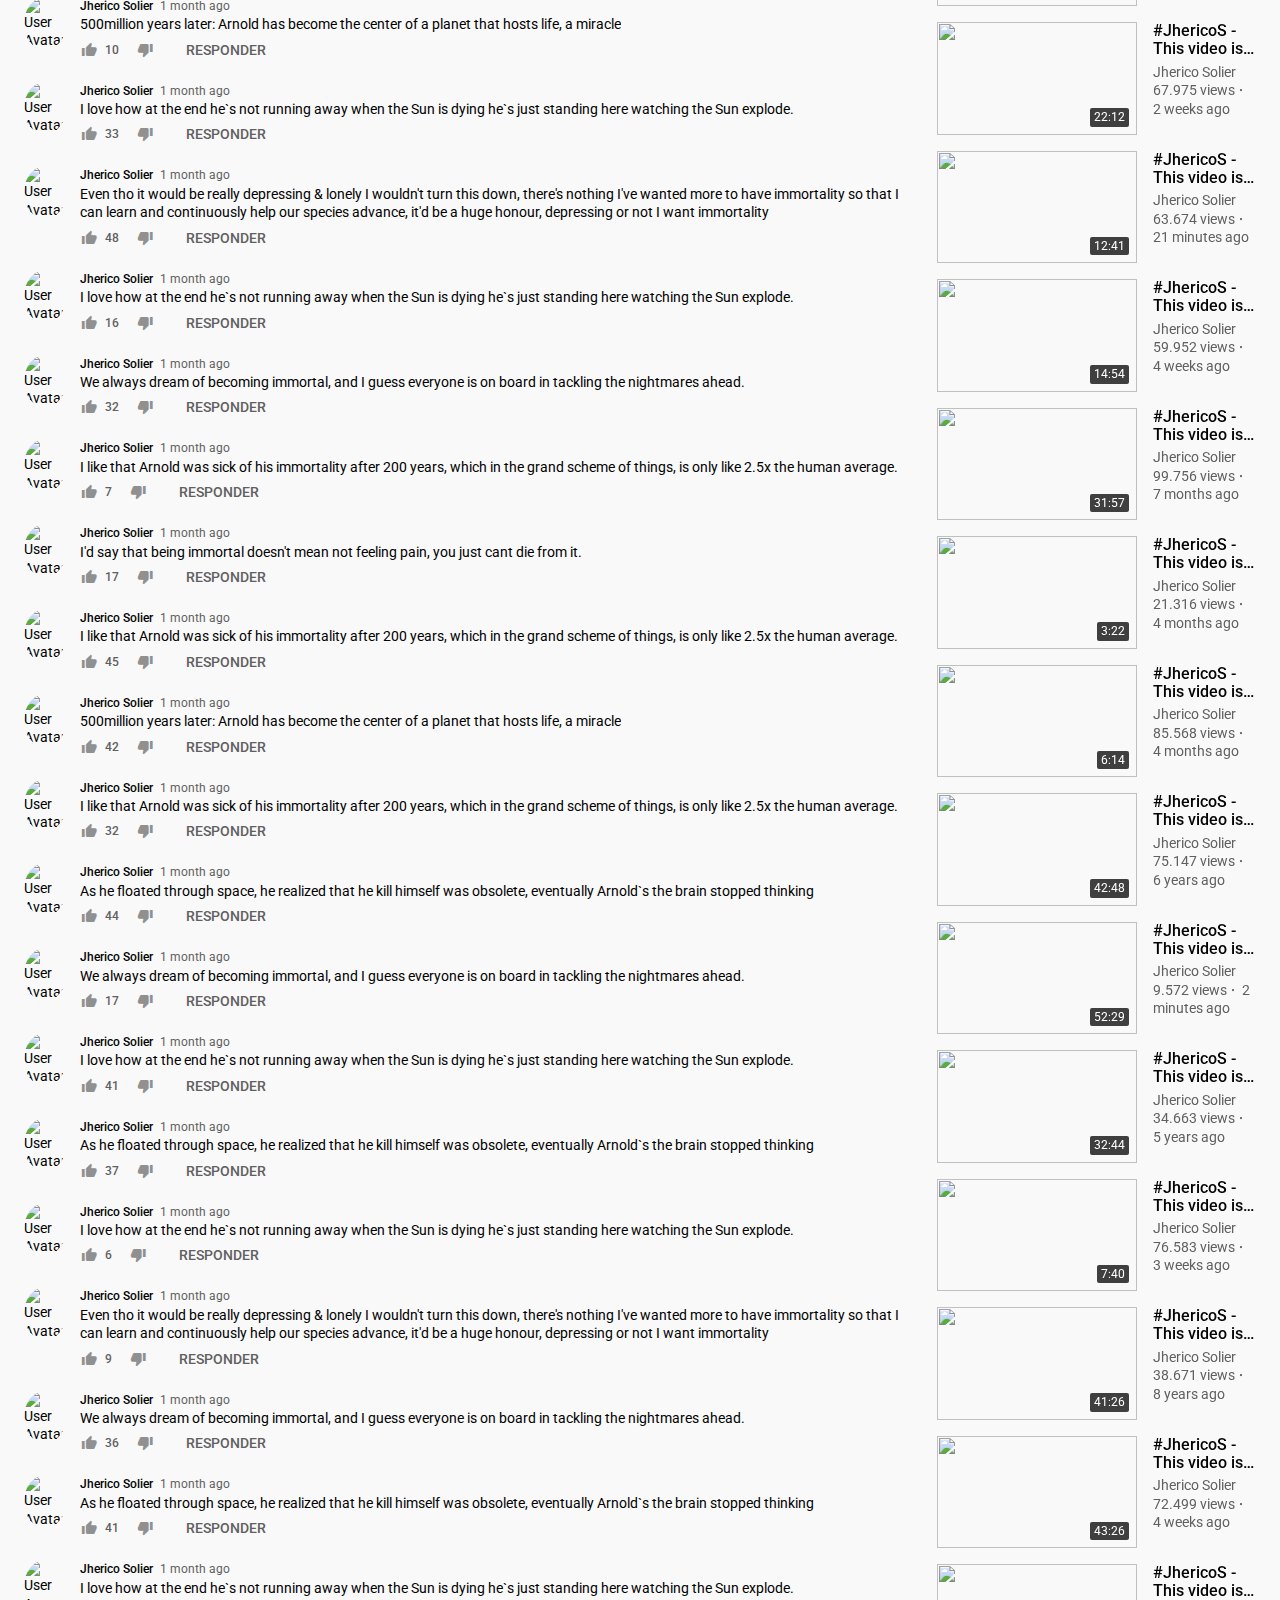
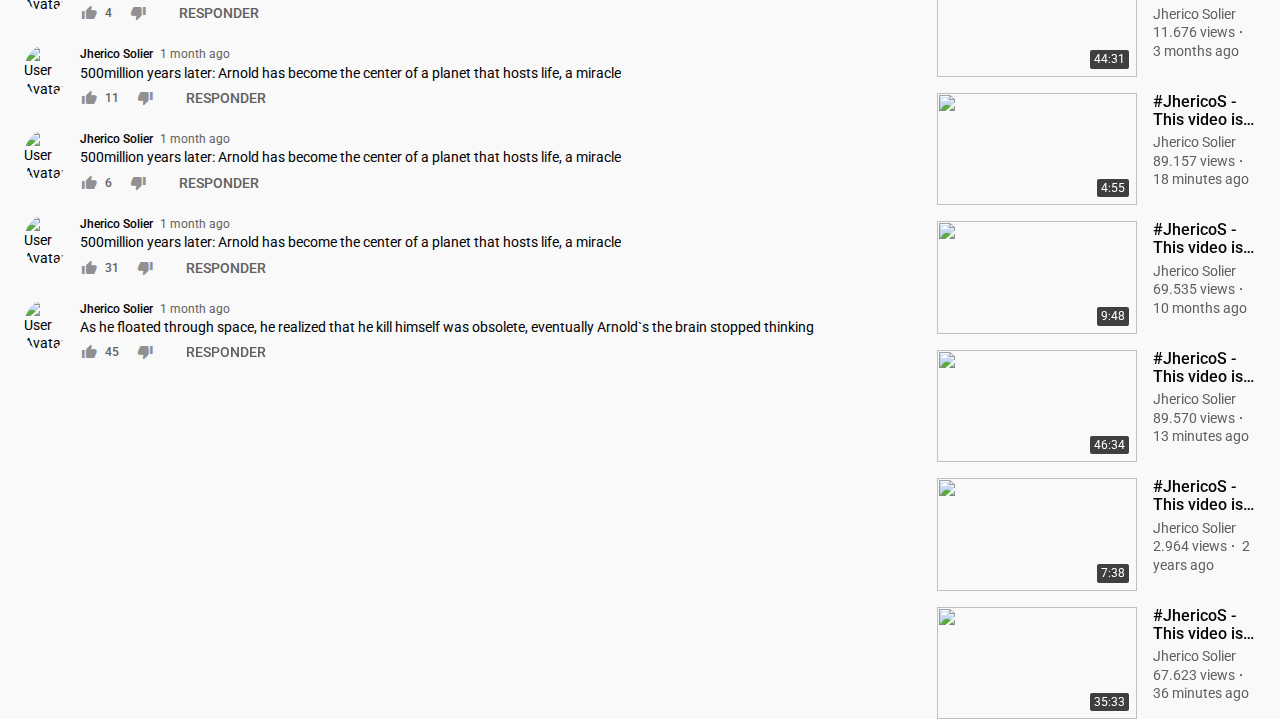
==== commit 8d2be982: "fix video visualization 4" ====
--- a/video.html
+++ b/video.html
@@ -13,7 +13,7 @@
         <!-- #Left -->
         <div class="start place-center">
             <button class="action-button icon-menu"></button>
-            <a href="../YouTubeClone">
+            <a href="./">
                 <img class="logo" src="img/logo.svg" alt="Youtube logo">
             </a>
         </div>
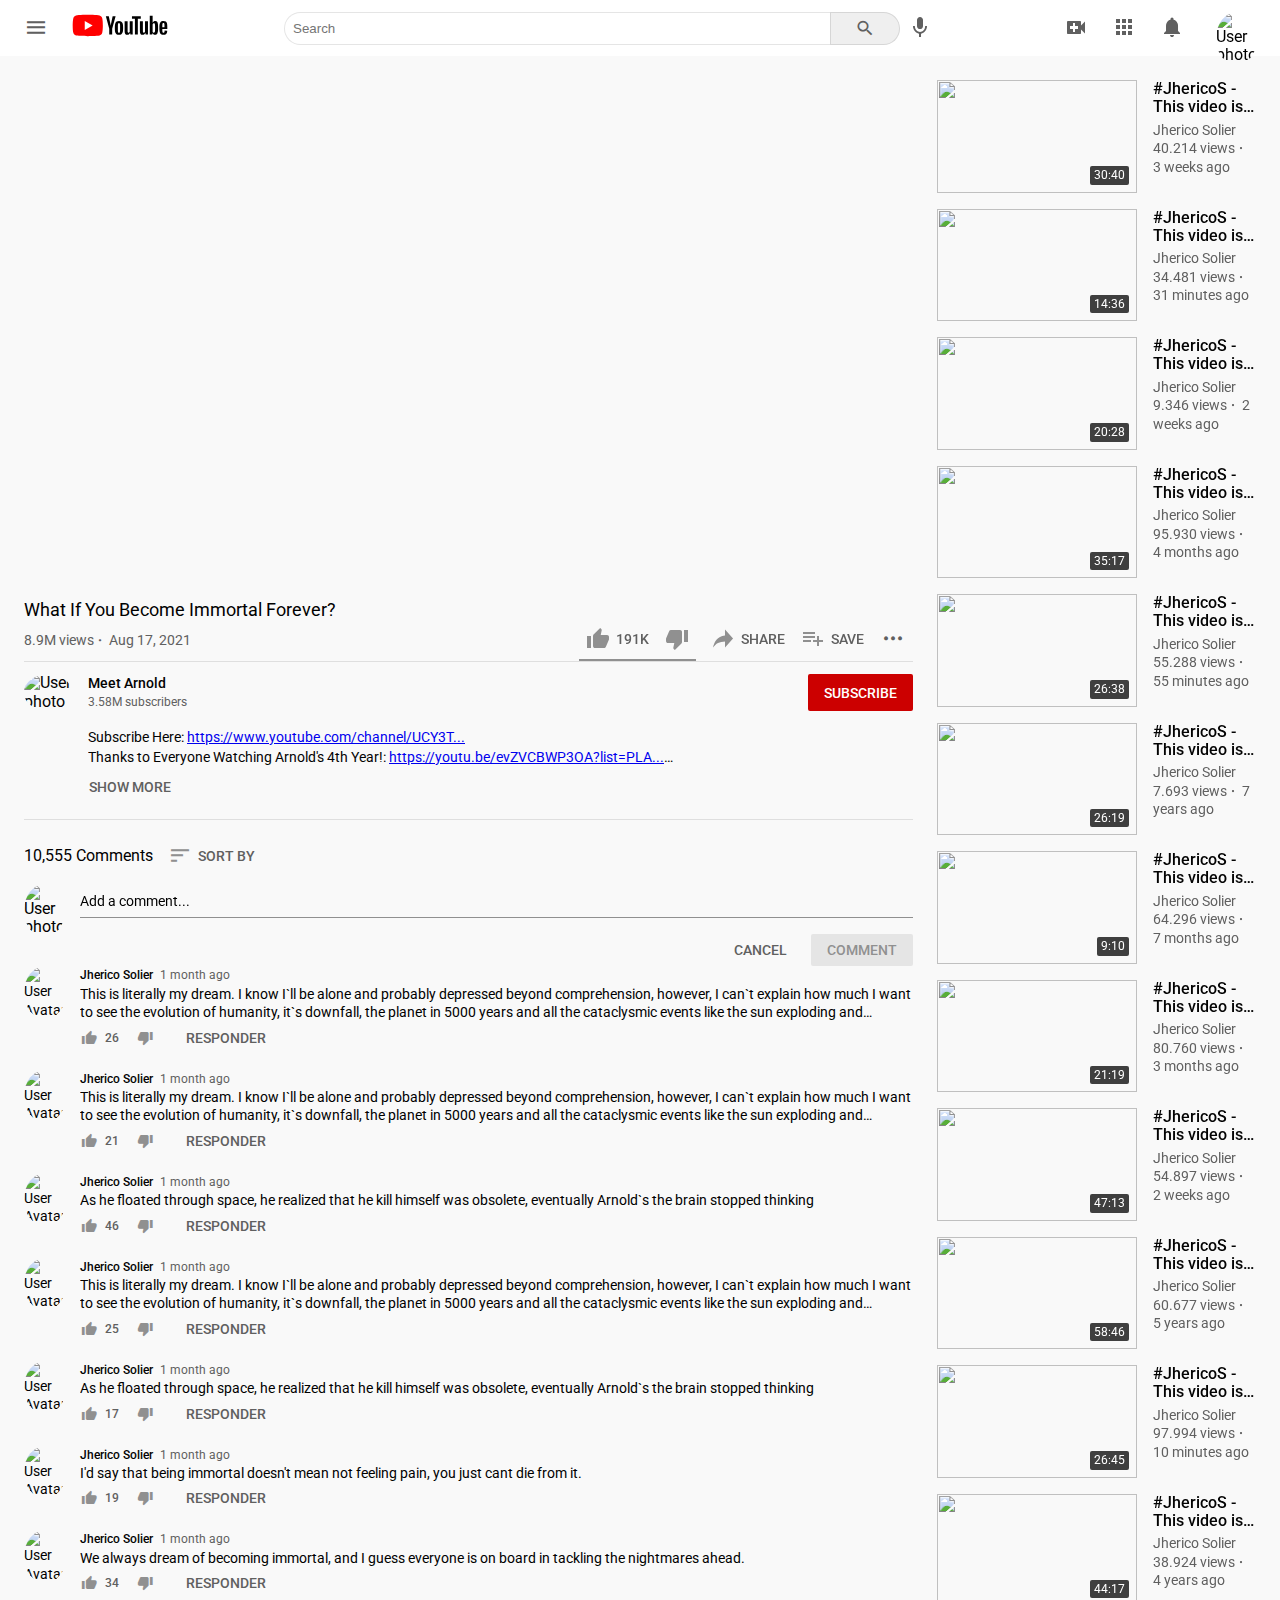
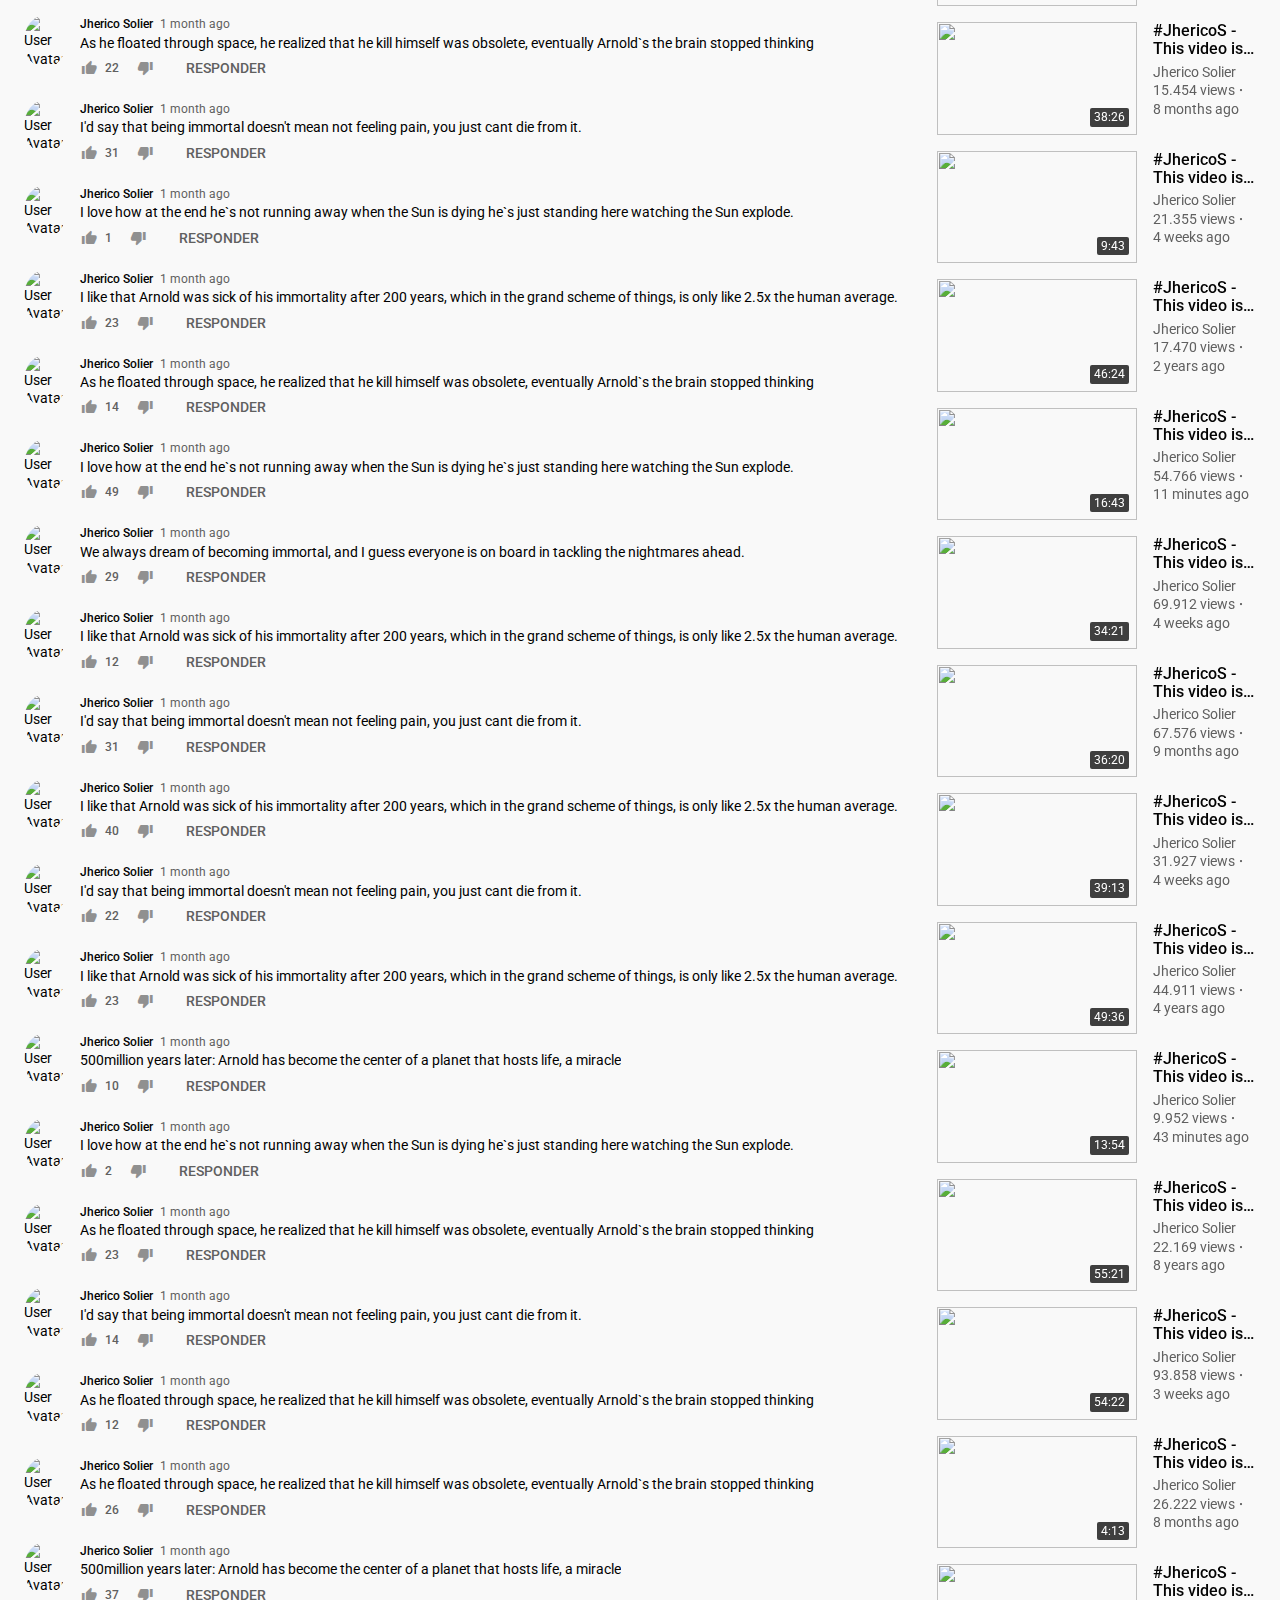
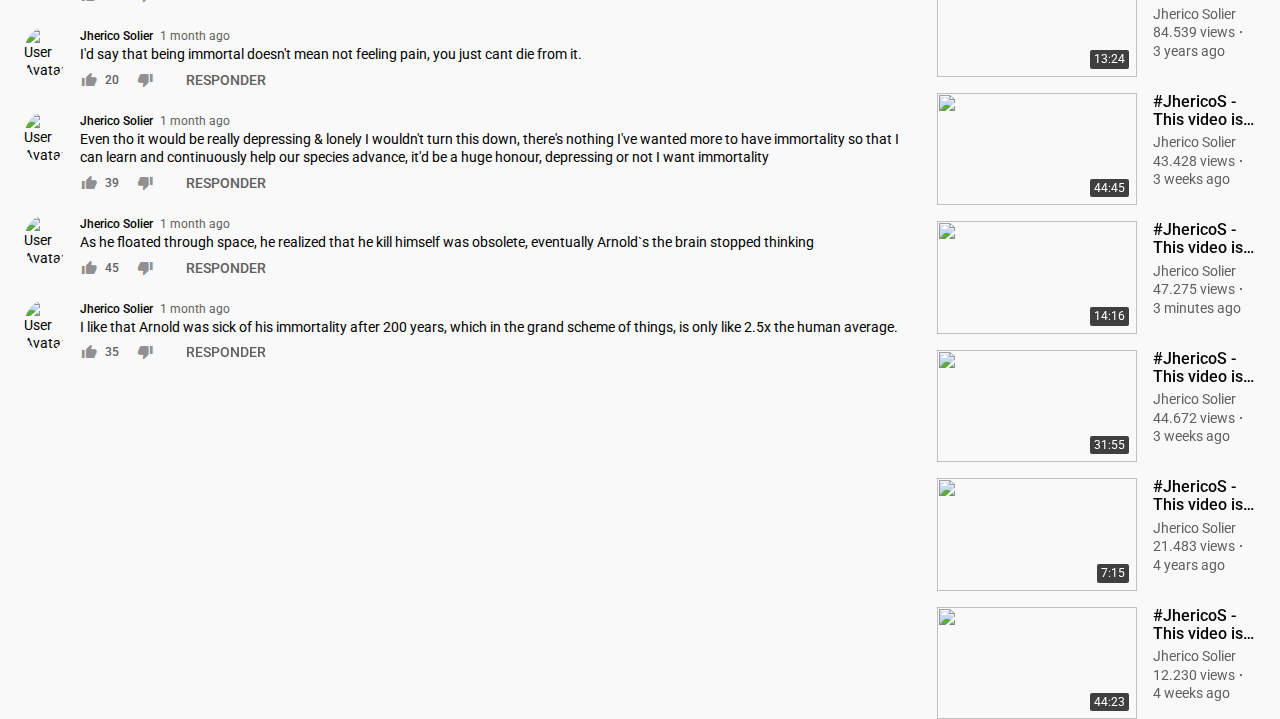
==== commit 090f5e58: "fix video visualization 5" ====
--- a/video.html
+++ b/video.html
@@ -13,7 +13,7 @@
         <!-- #Left -->
         <div class="start place-center">
             <button class="action-button icon-menu"></button>
-            <a href="./">
+            <a href="/YouTubeClone">
                 <img class="logo" src="img/logo.svg" alt="Youtube logo">
             </a>
         </div>
